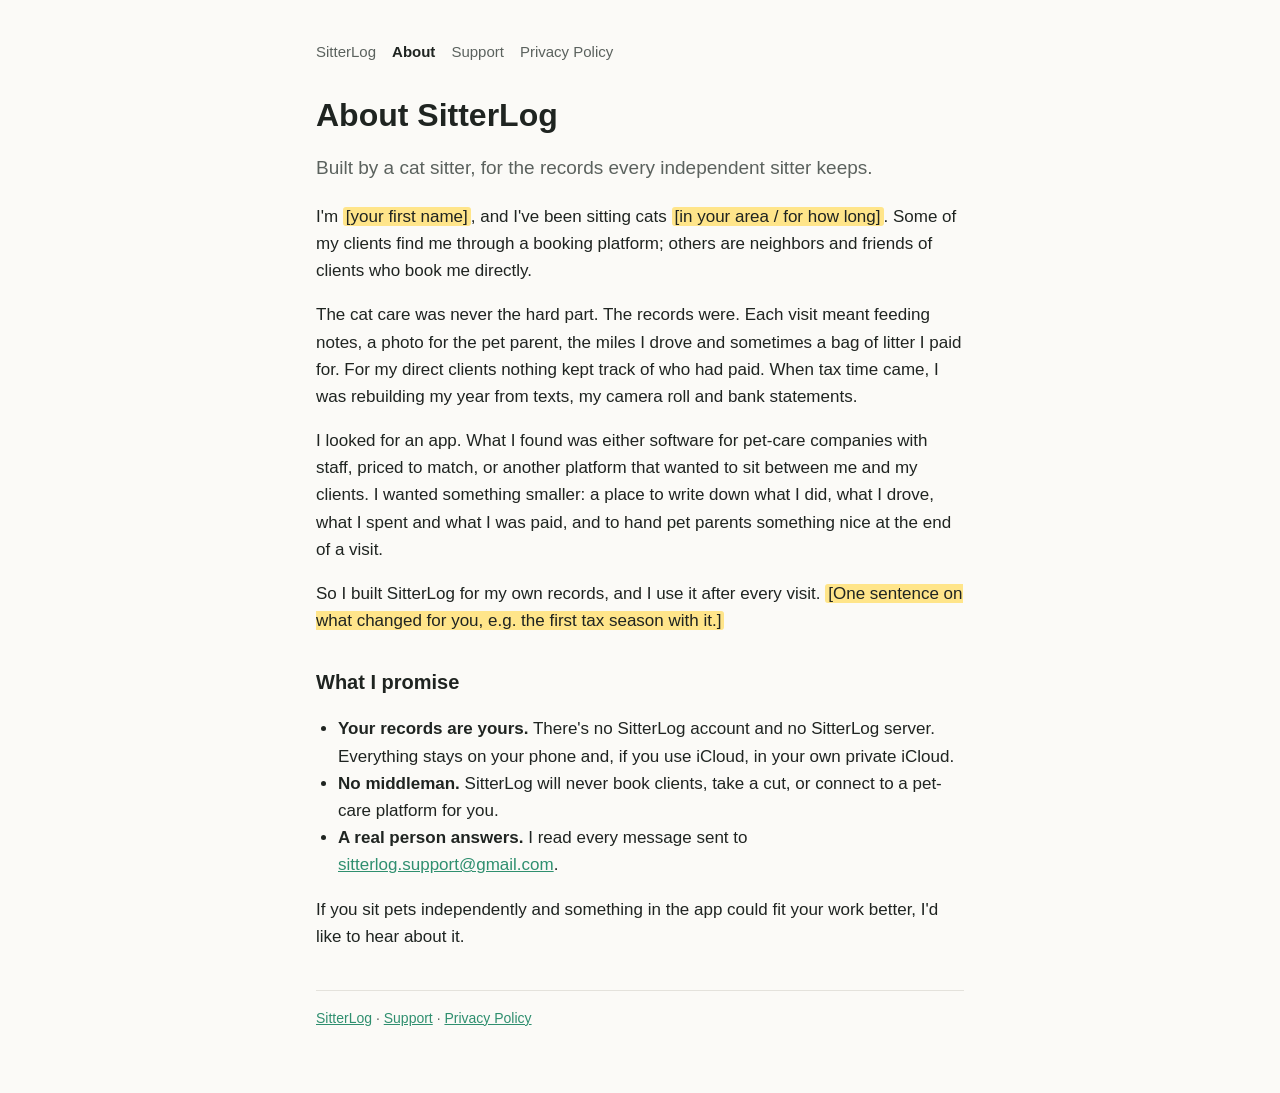
==== about/index.html @ 1e298a3f "Home page with screenshots and an About page draft Home: the one-liner, four App Store screenshots, " ====
<!doctype html>
<html lang="en">
<head>
  <meta charset="utf-8">
  <meta name="viewport" content="width=device-width, initial-scale=1">
  <title>About SitterLog</title>
  <meta name="description" content="SitterLog was built by a working cat sitter who needed one place for visits, mileage and money, without another booking platform.">
  <link rel="stylesheet" href="../style.css">
</head>
<body>
<main>
  <header>
    <nav>
      <a href="../">SitterLog</a>
      <a href="./" aria-current="page">About</a>
      <a href="../support/">Support</a>
      <a href="../privacy/">Privacy Policy</a>
    </nav>
  </header>

  <h1>About SitterLog</h1>
  <p class="lede">Built by a cat sitter, for the records every independent sitter keeps.</p>

  <!-- DRAFT: every <mark> is a spot for the founder's own details. Remove the marks before publishing. -->

  <p>I'm <mark>[your first name]</mark>, and I've been sitting cats <mark>[in your area / for how
    long]</mark>. Some of my clients find me through a booking platform; others are neighbors
    and friends of clients who book me directly.</p>

  <p>The cat care was never the hard part. The records were. Each visit meant feeding notes, a
    photo for the pet parent, the miles I drove and sometimes a bag of litter I paid for. For my
    direct clients nothing kept track of who had paid. When tax time came, I was rebuilding my
    year from texts, my camera roll and bank statements.</p>

  <p>I looked for an app. What I found was either software for pet-care companies with staff,
    priced to match, or another platform that wanted to sit between me and my clients. I wanted
    something smaller: a place to write down what I did, what I drove, what I spent and what I
    was paid, and to hand pet parents something nice at the end of a visit.</p>

  <p>So I built SitterLog for my own records, and I use it after every visit. <mark>[One
    sentence on what changed for you, e.g. the first tax season with it.]</mark></p>

  <h2>What I promise</h2>
  <ul>
    <li><strong>Your records are yours.</strong> There's no SitterLog account and no SitterLog
      server. Everything stays on your phone and, if you use iCloud, in your own private
      iCloud.</li>
    <li><strong>No middleman.</strong> SitterLog will never book clients, take a cut, or connect
      to a pet-care platform for you.</li>
    <li><strong>A real person answers.</strong> I read every message sent to
      <a href="mailto:sitterlog.support@gmail.com">sitterlog.support@gmail.com</a>.</li>
  </ul>

  <p>If you sit pets independently and something in the app could fit your work better, I'd like
    to hear about it.</p>

  <hr>
  <footer>
    <a href="../">SitterLog</a> · <a href="../support/">Support</a> · <a href="../privacy/">Privacy Policy</a>
  </footer>
</main>
</body>
</html>
---- style.css ----
:root {
  --bg: #fbfaf7;
  --text: #1f2421;
  --muted: #5b625e;
  --accent: #2f8f6f;
  --rule: #e4e2dc;
  color-scheme: light dark;
}
@media (prefers-color-scheme: dark) {
  :root {
    --bg: #141715;
    --text: #e9ece9;
    --muted: #a3aba6;
    --accent: #6fd0a8;
    --rule: #2b302d;
  }
}
* { box-sizing: border-box; }
body {
  margin: 0;
  background: var(--bg);
  color: var(--text);
  font: 17px/1.6 -apple-system, BlinkMacSystemFont, "Segoe UI", Roboto, sans-serif;
}
main { max-width: 680px; margin: 0 auto; padding: 40px 16px 64px; }
header { margin-bottom: 32px; }
nav { display: flex; gap: 16px; flex-wrap: wrap; font-size: 15px; }
nav a { color: var(--muted); text-decoration: none; }
nav a[aria-current="page"] { color: var(--text); font-weight: 600; }
h1 { font-size: 32px; line-height: 1.2; margin: 24px 0 8px; }
h2 { font-size: 20px; margin: 32px 0 8px; }
p, li { color: var(--text); }
.lede { color: var(--muted); font-size: 19px; }
.meta { color: var(--muted); font-size: 14px; }
a { color: var(--accent); }
ul { padding-left: 22px; }
hr { border: 0; border-top: 1px solid var(--rule); margin: 40px 0 16px; }
footer { color: var(--muted); font-size: 14px; }

/* Home page */
main.wide { max-width: 1040px; }
main.wide > section:not(.shots):not(.pillars) { max-width: 680px; }
.hero h1 { font-size: clamp(32px, 6vw, 48px); margin-top: 8px; }
.hero .lede { font-size: 20px; }
.cta { margin: 24px 0 4px; }
.badge-placeholder {
  display: inline-block; padding: 12px 20px; border-radius: 12px;
  background: var(--text); color: var(--bg); font-weight: 600; font-size: 15px;
}
.shots {
  display: grid; grid-template-columns: repeat(2, minmax(0, 1fr)); gap: 16px; margin: 40px 0;
}
@media (min-width: 760px) { .shots { grid-template-columns: repeat(4, minmax(0, 1fr)); gap: 24px; } }
.shots figure { margin: 0; }
.shots img {
  display: block; width: 100%; height: auto; border-radius: 22px;
  border: 1px solid var(--rule); box-shadow: 0 6px 24px rgba(0, 0, 0, .08);
}
.shots figcaption { margin-top: 10px; font-size: 14px; color: var(--muted); text-align: center; }
.pillars { display: grid; gap: 8px 32px; margin: 16px 0 8px; }
@media (min-width: 760px) { .pillars { grid-template-columns: repeat(3, 1fr); } }
.pillars h2 { margin-top: 16px; }
.founder {
  margin: 32px 0; padding: 20px 24px; border-left: 3px solid var(--accent);
  background: color-mix(in srgb, var(--accent) 8%, transparent); border-radius: 0 12px 12px 0;
}
.founder p:first-child { font-size: 19px; margin-top: 0; }
mark { background: #ffe58a; color: #1f2421; padding: 0 3px; border-radius: 3px; }
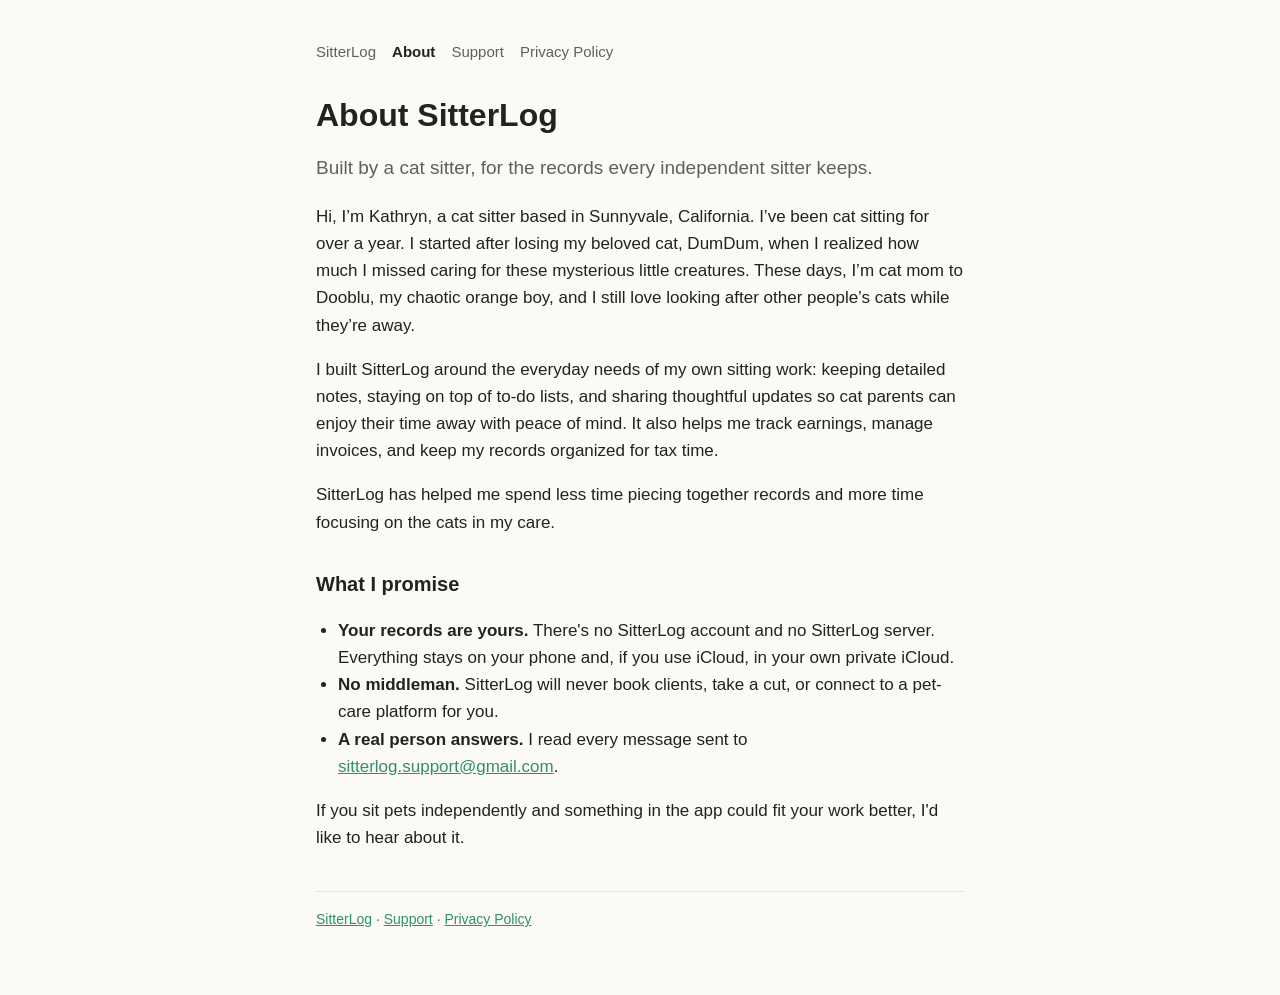
==== commit 557d9c36: "About page and home quote in Kathryn's own words Co-Authored-By: Claude Opus 5.5 <noreply@anthropic." ====
--- a/about/index.html
+++ b/about/index.html
@@ -21,24 +21,18 @@
   <h1>About SitterLog</h1>
   <p class="lede">Built by a cat sitter, for the records every independent sitter keeps.</p>
 
-  <!-- DRAFT: every <mark> is a spot for the founder's own details. Remove the marks before publishing. -->
+  <p>Hi, I’m Kathryn, a cat sitter based in Sunnyvale, California. I’ve been cat sitting for over
+    a year. I started after losing my beloved cat, DumDum, when I realized how much I missed caring
+    for these mysterious little creatures. These days, I’m cat mom to Dooblu, my chaotic orange
+    boy, and I still love looking after other people’s cats while they’re away.</p>
 
-  <p>I'm <mark>[your first name]</mark>, and I've been sitting cats <mark>[in your area / for how
-    long]</mark>. Some of my clients find me through a booking platform; others are neighbors
-    and friends of clients who book me directly.</p>
+  <p>I built SitterLog around the everyday needs of my own sitting work: keeping detailed notes,
+    staying on top of to-do lists, and sharing thoughtful updates so cat parents can enjoy their
+    time away with peace of mind. It also helps me track earnings, manage invoices, and keep my
+    records organized for tax time.</p>
 
-  <p>The cat care was never the hard part. The records were. Each visit meant feeding notes, a
-    photo for the pet parent, the miles I drove and sometimes a bag of litter I paid for. For my
-    direct clients nothing kept track of who had paid. When tax time came, I was rebuilding my
-    year from texts, my camera roll and bank statements.</p>
-
-  <p>I looked for an app. What I found was either software for pet-care companies with staff,
-    priced to match, or another platform that wanted to sit between me and my clients. I wanted
-    something smaller: a place to write down what I did, what I drove, what I spent and what I
-    was paid, and to hand pet parents something nice at the end of a visit.</p>
-
-  <p>So I built SitterLog for my own records, and I use it after every visit. <mark>[One
-    sentence on what changed for you, e.g. the first tax season with it.]</mark></p>
+  <p>SitterLog has helped me spend less time piecing together records and more time focusing on
+    the cats in my care.</p>
 
   <h2>What I promise</h2>
   <ul>
